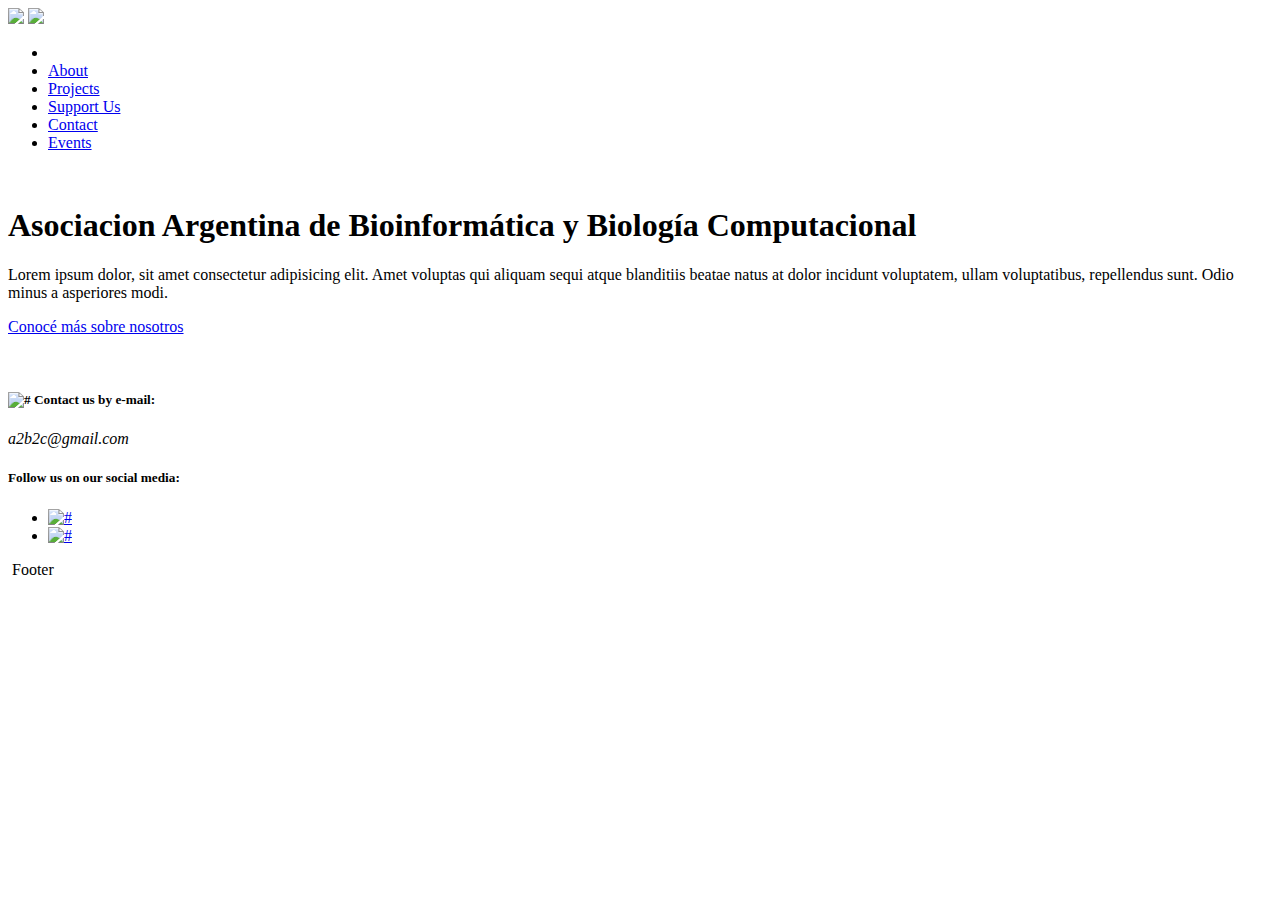
==== index.html @ a952217e "fix the paths" ====
<!DOCTYPE html>
<html lang="en">

<head>
    <meta charset='utf-8'>
    <meta http-equiv='X-UA-Compatible' content='IE=edge'>
    <title>A2B2C</title>
    <meta name='viewport' content='width=device-width, initial-scale=1'>
    <link rel='stylesheet' type='text/css' href='./assets/styles/main.css'>
    <link rel='stylesheet' type='text/css' href="./assets/styles/responsive.css">
    <script src="assets/js/main.js" type="text/javascript" charset="utf-8" defer></script>
    <script src="https://code.jquery.com/jquery-3.5.1.min.js" integrity="sha256-9/aliU8dGd2tb6OSsuzixeV4y/faTqgFtohetphbbj0=" crossorigin="anonymous"></script>
</head>

<body>
    <nav>
        <div class="header">
            <div class="ham">
                <img src="assets/icon/lista.png" class="ham-list" id="ham-list">
                <img src="assets/icon/close.png" class="cross-icon disable" id="cross-icon">
            </div>
            <ul class="nav-options" id="nav-options">
                <li>
                    <a id="home-button" class="active" href="index.html"><img src=""></a>
                </li>
                <li>
                    <a id="whoweare-button" href="about.html">About</a>
                </li>
                <li>
                    <a id="projects-button" href="#projects">Projects</a>
                </li>
                <li>
                    <a id="support-button" href="#support">Support Us</a>
                </li>
                <li>
                    <a id="contact-button" href="#contact">Contact</a>
                </li>
                <li>
                    <a id="contact-button" href="#contact">Events</a>
                </li>
            </ul>
            <div>
                <img>
            </div>
        </div>
    </nav>

    <section id="about">
        <div  class="row">
            <article id="about-article" class='about'>
                <h1 id="about-h1" >Asociacion Argentina de Bioinformática y Biología Computacional</h1>
                <p id="about-p" >Lorem ipsum dolor, sit amet consectetur adipisicing elit. Amet voluptas qui aliquam sequi atque blanditiis beatae natus at dolor incidunt voluptatem, ullam voluptatibus, repellendus sunt. Odio minus a asperiores modi.</p>
                <a id="about-button" href="about.html" class="button">Conocé más sobre nosotros</a>
            </article>

            <figure class="aboutfigure">
                <img src="./assets/img/cabeza.png" alt="" >
            </figure>
        </div>
    </section>



    <footer id="contact">
        <section id="email">
            <h5 id="contact-h5" ><img src="./assets/icon/email.png" alt="#"> Contact us by e-mail:</h5>
            <address>a2b2c@gmail.com</address>
        </section>

        <section id="socialmedia">
            <h5  id="socialmedia-h5" >Follow us on our social media:</h5>
            <ul class="medialinks">
                <li>
                    <a href="#" target="_blank"><img alt="#" src="./assets/icons/fb.png"></a>
                </li>
                <li>
                    <a href="#" target="_blank"><img alt="#" src="./assets/icons/fb.png"></a>
                </li>
            </ul>
        </section>
    </footer>
    <svg width="0" height="0">
            <defs>
                <clipPath id="hexagono" clipPathUnits="objectBoundingBox">
                    <polygon points=".25 0, .75 0, 1 .5, .75 1, .25 1, 0 .5" />
                </clipPath>
            </defs>
    </svg>
</body>

</html>
Footer
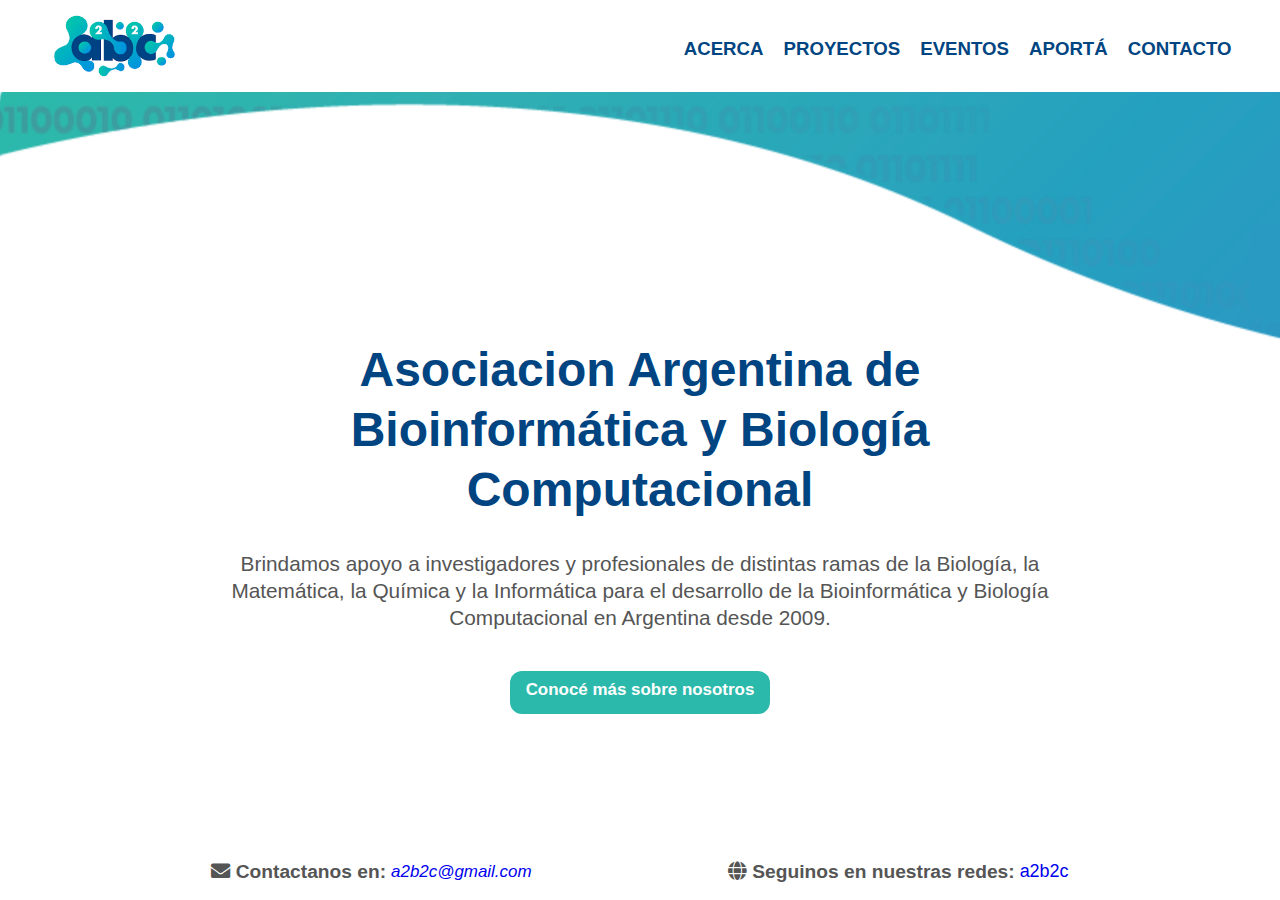
==== commit d2da072a: "fix word" ====
--- a/index.html
+++ b/index.html
@@ -8,6 +8,7 @@
     <meta name='viewport' content='width=device-width, initial-scale=1'>
     <link rel='stylesheet' type='text/css' href='./assets/styles/main.css'>
     <link rel='stylesheet' type='text/css' href="./assets/styles/responsive.css">
+    <link rel="stylesheet" href="https://cdnjs.cloudflare.com/ajax/libs/font-awesome/5.15.3/css/all.min.css" />
     <script src="assets/js/main.js" type="text/javascript" charset="utf-8" defer></script>
     <script src="https://code.jquery.com/jquery-3.5.1.min.js" integrity="sha256-9/aliU8dGd2tb6OSsuzixeV4y/faTqgFtohetphbbj0=" crossorigin="anonymous"></script>
 </head>
@@ -19,64 +20,55 @@
                 <img src="assets/icon/lista.png" class="ham-list" id="ham-list">
                 <img src="assets/icon/close.png" class="cross-icon disable" id="cross-icon">
             </div>
-            <ul class="nav-options" id="nav-options">
-                <li>
-                    <a id="home-button" class="active" href="index.html"><img src=""></a>
-                </li>
-                <li>
-                    <a id="whoweare-button" href="about.html">About</a>
-                </li>
-                <li>
-                    <a id="projects-button" href="#projects">Projects</a>
-                </li>
-                <li>
-                    <a id="support-button" href="#support">Support Us</a>
-                </li>
-                <li>
-                    <a id="contact-button" href="#contact">Contact</a>
-                </li>
-                <li>
-                    <a id="contact-button" href="#contact">Events</a>
-                </li>
-            </ul>
-            <div>
-                <img>
+            <div class="items-container">
+                <a id="home-button" class="active" href="index.html"><img src="./assets/icons/a2b2c_logo.png"></a>
+                <ul class="nav-options" id="nav-options">
+                    <li>
+                        <a id="whoweare-button" href="about.html">Acerca</a>
+                    </li>
+                    <li>
+                        <a id="projects-button" href="#projects">Proyectos</a>
+                    </li>
+                    <li>
+                        <a id="contact-button" href="events.html">Eventos</a>
+                    </li>
+                    <li>
+                        <a id="support-button" href="#support">Aportá</a>
+                    </li>
+                    <li>
+                        <a id="contact-button" href="#contact">Contacto</a>
+                    </li>
+                </ul>
             </div>
         </div>
     </nav>
 
-    <section id="about">
+    <section class="about">
         <div  class="row">
-            <article id="about-article" class='about'>
-                <h1 id="about-h1" >Asociacion Argentina de Bioinformática y Biología Computacional</h1>
-                <p id="about-p" >Lorem ipsum dolor, sit amet consectetur adipisicing elit. Amet voluptas qui aliquam sequi atque blanditiis beatae natus at dolor incidunt voluptatem, ullam voluptatibus, repellendus sunt. Odio minus a asperiores modi.</p>
-                <a id="about-button" href="about.html" class="button">Conocé más sobre nosotros</a>
+            <figure class="aboutfigure">
+                <img src="./assets/icons/membrete_centrado.png" alt="" class="body-support-img">
+            </figure>
+
+            <article class="about-article" class='about'>
+                <h1 class="about-h1" >Asociacion Argentina de Bioinformática y Biología Computacional</h1>
+                <p>Brindamos apoyo a investigadores y profesionales de distintas ramas de la Biología, la Matemática, la Química y la Informática para el desarrollo de la Bioinformática y Biología Computacional en Argentina desde 2009.</p>
+                <a class="about-button" href="about.html" class="about-button">Conocé más sobre nosotros</a>
             </article>
 
-            <figure class="aboutfigure">
-                <img src="./assets/img/cabeza.png" alt="" >
-            </figure>
         </div>
     </section>
 
 
 
-    <footer id="contact">
-        <section id="email">
-            <h5 id="contact-h5" ><img src="./assets/icon/email.png" alt="#"> Contact us by e-mail:</h5>
-            <address>a2b2c@gmail.com</address>
+    <footer class="contact">
+        <section class="email">
+            <p class="contact-p" ><i class="fas fa-envelope"></i> Contactanos en:</p>
+            <address><a href="#">a2b2c@gmail.com</a></address>
         </section>
 
-        <section id="socialmedia">
-            <h5  id="socialmedia-h5" >Follow us on our social media:</h5>
-            <ul class="medialinks">
-                <li>
-                    <a href="#" target="_blank"><img alt="#" src="./assets/icons/fb.png"></a>
-                </li>
-                <li>
-                    <a href="#" target="_blank"><img alt="#" src="./assets/icons/fb.png"></a>
-                </li>
-            </ul>
+        <section class="socialmedia">
+            <p class="contact-p" ><i class="fas fa-globe"></i> Seguinos en nuestras redes:</p>
+            <p class="social-media-link"><a href="https://www.instagram.com/bioinformatica_ar/?hl=es" target="_blank"> a2b2c</a></p>
         </section>
     </footer>
     <svg width="0" height="0">
@@ -87,6 +79,4 @@
             </defs>
     </svg>
 </body>
-
 </html>
-Footer
--- a/assets/styles/main.css
+++ b/assets/styles/main.css
@@ -0,0 +1,296 @@
+
+@import url('https://fonts.google.com/?query=lato&preview.text_type=custom&selection.family=Lato:ital,wght@0,400;1,300;1,400');
+
+* {
+    margin: 0;
+    padding: 0;
+    box-sizing: border-box;
+    position: relative;
+    border: 0 none;
+}
+
+body {
+    color: #666666;
+    font-family: 'Lato', sans-serif;
+    font-weight: normal;
+    margin: 0;
+    overflow-x: hidden;
+    background-color: rgb(255, 255, 255);
+    width: 100vw;
+    height: 100vh;
+    display: flex;
+    flex-direction: column;
+}
+
+h1 {
+    line-height: 1.25em;
+    font-size: 3em;
+    color: #004581;
+    text-align: center;
+    font-weight: bold;
+    margin-bottom: 30px;
+    width: 100%;
+}
+
+h2 {
+    line-height: 45px;
+    font-size: 2.5em;
+    color: #004581;
+    text-align: center;
+    margin-bottom: 20px;
+}
+
+h3 {
+    font-size: 2.3em;
+    text-align: center;
+}
+
+h4 {
+    font-size: 2em;
+    text-align: center;
+}
+
+h5 {
+    font-size: 1.3em;
+    color: #004581;
+    margin: 2vw 0;
+}
+
+h6 {
+    font-size: 1.2em;
+    text-align: center;
+}
+
+p,
+li {
+    font-size: 1.06em;
+    color: rgb(85, 85, 85);
+    line-height: 27px;
+    text-align: center;
+    list-style-type: none;
+}
+
+a {
+    text-decoration: none;
+    font-size: 1.06em;
+    line-height: 27px;
+    text-align: center;
+}
+
+.disable {
+    display: none;
+}
+
+
+/*----------------------------- nav bar -----------------------------*/
+
+
+/*https://itnext.io/how-to-create-a-responsive-navigation-bar-with-html-css-and-jquery-step-by-step-tutorial-9c780b58479f*/
+
+nav {
+    display: flex;
+    flex-direction: row;
+    align-items: flex-start;
+    margin: 0;
+    height: 8vh;
+    width: 100%;
+    background: #f3f2f2;
+    margin: 10px 0;
+}
+
+.logofigure {
+    margin: 0 3vw;
+}
+
+.logofigure img {
+    width: auto;
+    height: 5vh;
+    margin-top: 2%;
+}
+
+.arrowfigure {
+    margin: 0px -1px 0px 0px;
+}
+
+.arrowfigure img {
+    height: 5vh;
+}
+
+.header {
+    background-color: white;
+    width: 100%;
+    display: flex;
+    align-items: center;
+}
+
+.items-container{
+    display: flex;
+    justify-content: space-between;
+    width: 100%;
+    padding: 0 3%;
+
+}
+nav ul {
+    display: flex;
+    align-items: center;
+    text-transform: uppercase;
+    margin: 0;
+}
+
+nav li {
+    list-style-type: none;
+    margin: 0 10px;
+    line-height: 18px;
+}
+
+nav a {
+    color: #004581;
+    font-size: 1.1em;
+    font-weight: bold;
+    line-height: 1.44em;
+}
+
+nav img {
+    height: 8vh;
+    margin: 0;
+    top: 0;
+}
+
+
+.active {
+    color: #e7d4f9;
+}
+
+.lang-imige-mobile {
+    display: none;
+}
+
+.ham {
+    display: none;
+}
+
+
+
+/*----------------------------- ABOUT -----------------------------*/
+
+.row {
+    display: flex;
+    padding: 0;
+    margin: 0 10vh;
+    align-items: center;
+    justify-content: center;
+    flex-direction: column;
+    width: 100%;
+}
+
+.about {
+    padding: 0 0;
+    text-align: center;
+    display: flex;
+    flex-direction: column;
+    align-items: center;
+    width: 100%;
+    flex-grow: 1;
+}
+
+.about-article {
+    display: flex;
+    flex-direction: column;
+    text-align: center;
+    align-items: center;
+    margin-top: -5px;
+    padding: 0 15%;
+    width: 100%;
+}
+
+.about-article p {
+    font-size: 1.3em;
+}
+
+.aboutfigure img {
+    z-index: -1;
+    width: 100vw;
+}
+
+.about-button{
+    background-color: #2bb9ab;
+    width: 260px;
+    height: 43px;
+    display: block;
+    color: white;
+    font-weight: bold;
+    padding: 5px 0px;
+    border-radius: 12px;
+    margin-top: 40px;
+}
+
+
+footer {
+    display: flex;
+    align-items: flex-end;
+    justify-content: space-evenly;
+    height: 8vh;
+    margin: 15px;
+}
+
+.contact-p {
+    font-size: larger;
+    font-weight: bold;
+}
+
+.email, .socialmedia {
+    display: flex;
+    flex-wrap: wrap;
+    justify-items: center;
+    text-align: center;
+    justify-content: center;
+}
+
+.email address {
+    margin-left: 5px;
+}
+
+.social-media-link {
+    margin-left: 5px;
+}
+
+.medialinks {
+    display: flex;
+    flex-wrap: wrap;
+    justify-content: space-evenly;
+}
+
+
+/*----------------------------- CONFERENCE -----------------------------*/
+.conferences {
+    height: 90%;
+    border-top: 4px solid #004581;
+}
+
+.conferences-row {
+    display: flex;
+    flex-direction: row;
+    justify-content: space-around;
+    width: 100%;
+    padding: 50px 10%;
+}
+
+.conferences-article {
+    padding-right: 3%;
+}
+
+.conferences-img {
+    width: 200px;
+}
+
+.conferences-row p {
+    font-size: 1.06em;
+    text-align: left;
+}
+
+
+.subpage-footer {
+    width: 100%;
+    border-top: 1px solid #004581;
+    margin-left: 0;
+}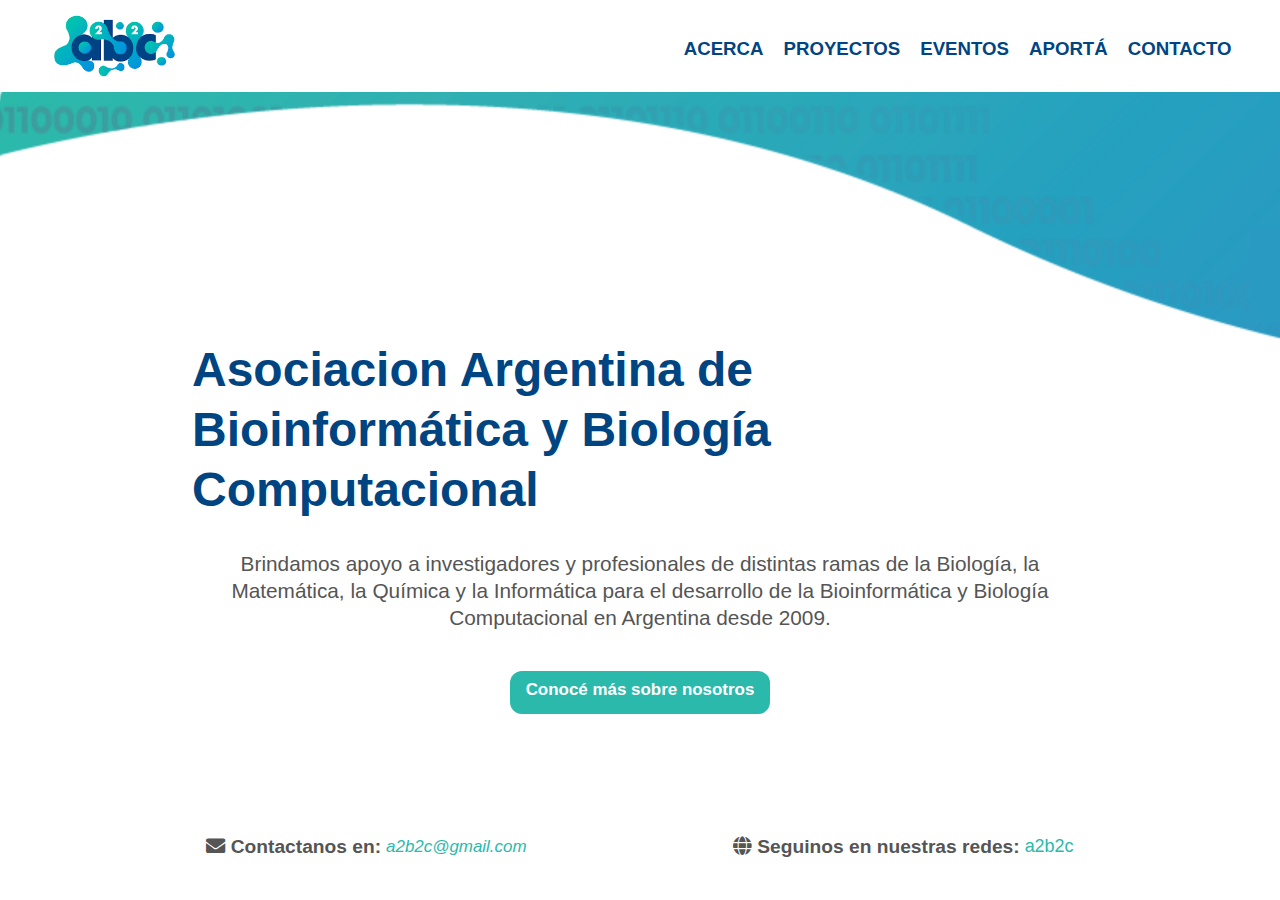
==== commit ab693c63: "fix conference layout" ====
--- a/index.html
+++ b/index.html
@@ -9,7 +9,7 @@
     <link rel='stylesheet' type='text/css' href='./assets/styles/main.css'>
     <link rel='stylesheet' type='text/css' href="./assets/styles/responsive.css">
     <link rel="stylesheet" href="https://cdnjs.cloudflare.com/ajax/libs/font-awesome/5.15.3/css/all.min.css" />
-    <script src="assets/js/main.js" type="text/javascript" charset="utf-8" defer></script>
+    <script src="./assets/js/main.js" type="text/javascript" charset="utf-8" defer></script>
     <script src="https://code.jquery.com/jquery-3.5.1.min.js" integrity="sha256-9/aliU8dGd2tb6OSsuzixeV4y/faTqgFtohetphbbj0=" crossorigin="anonymous"></script>
 </head>
 
@@ -17,14 +17,14 @@
     <nav>
         <div class="header">
             <div class="ham">
-                <img src="assets/icon/lista.png" class="ham-list" id="ham-list">
-                <img src="assets/icon/close.png" class="cross-icon disable" id="cross-icon">
+                <img src="./assets/icon/lista.png" class="ham-list" id="ham-list">
+                <img src="./assets/icon/close.png" class="cross-icon disable" id="cross-icon">
             </div>
             <div class="items-container">
                 <a id="home-button" class="active" href="index.html"><img src="./assets/icons/a2b2c_logo.png"></a>
                 <ul class="nav-options" id="nav-options">
                     <li>
-                        <a id="whoweare-button" href="about.html">Acerca</a>
+                        <a id="whoweare-button" href="./index.html">Acerca</a>
                     </li>
                     <li>
                         <a id="projects-button" href="#projects">Proyectos</a>
@@ -36,14 +36,14 @@
                         <a id="support-button" href="#support">Aportá</a>
                     </li>
                     <li>
-                        <a id="contact-button" href="#contact">Contacto</a>
+                        <a id="contact-button" href="./index.html">Contacto</a>
                     </li>
                 </ul>
             </div>
         </div>
     </nav>
 
-    <section class="about">
+    <main class="about">
         <div  class="row">
             <figure class="aboutfigure">
                 <img src="./assets/icons/membrete_centrado.png" alt="" class="body-support-img">
@@ -56,7 +56,7 @@
             </article>
 
         </div>
-    </section>
+    </main>
 
 
 
--- a/assets/styles/main.css
+++ b/assets/styles/main.css
@@ -26,7 +26,7 @@
     line-height: 1.25em;
     font-size: 3em;
     color: #004581;
-    text-align: center;
+    text-align: left;
     font-weight: bold;
     margin-bottom: 30px;
     width: 100%;
@@ -36,18 +36,18 @@
     line-height: 45px;
     font-size: 2.5em;
     color: #004581;
-    text-align: center;
+    text-align: left;
     margin-bottom: 20px;
 }
 
 h3 {
     font-size: 2.3em;
-    text-align: center;
+    text-align: left;
 }
 
 h4 {
     font-size: 2em;
-    text-align: center;
+    text-align: left;
 }
 
 h5 {
@@ -58,7 +58,7 @@
 
 h6 {
     font-size: 1.2em;
-    text-align: center;
+    text-align: left;
 }
 
 p,
@@ -170,6 +170,11 @@
 }
 
 
+main {
+    flex-grow: 1;
+    width: 100%;
+    padding: 0 0;
+}
 
 /*----------------------------- ABOUT -----------------------------*/
 
@@ -184,13 +189,10 @@
 }
 
 .about {
-    padding: 0 0;
-    text-align: center;
-    display: flex;
-    flex-direction: column;
-    align-items: center;
-    width: 100%;
-    flex-grow: 1;
+    text-align: center;
+    display: flex;
+    flex-direction: column;
+    align-items: center;
 }
 
 .about-article {
@@ -227,10 +229,10 @@
 
 footer {
     display: flex;
-    align-items: flex-end;
+    align-items: center;
     justify-content: space-evenly;
-    height: 8vh;
-    margin: 15px;
+    height: 12vh;
+    margin-top: 15px;
 }
 
 .contact-p {
@@ -262,8 +264,12 @@
 
 
 /*----------------------------- CONFERENCE -----------------------------*/
+.conferences-body {
+    height: 100%;
+}
+
 .conferences {
-    height: 90%;
+    padding-top: 56px;
     border-top: 4px solid #004581;
 }
 
@@ -288,9 +294,92 @@
     text-align: left;
 }
 
+/*----------------------------- CONFERENCE MAIN PAGE-----------------------------*/
 
 .subpage-footer {
     width: 100%;
+    height: 12hv;
     border-top: 1px solid #004581;
     margin-left: 0;
+    background-color: #004581;
+}
+
+
+.subpage-footer p,a {
+    color: #2bb9ab;
+    justify-content: left;
+}
+
+.main-banner, .commitee-section {
+    display: flex;
+    flex-direction: column;
+    justify-content: left;
+    align-items: flex-start;
+}
+
+.main-banner button {
+    background-color: #FF66C4;
+    width: 10rem;
+    height: 3rem;
+    border-radius: 20px;
+    margin-top: 25px;
+    font-size: 1rem;
+    color: #f3f2f2;
+}
+
+.main-banner button:hover {
+    background-color: #FF66C4; 
+    color: #4a89aa;
+}
+
+.conference-banner {
+    width: 389px;
+}
+
+.sponsors-row {
+    display: flex;
+    flex-direction: column;
+    width: 100%;
+    padding: 112px 16%;
+}
+
+.sponsor-logos {
+    display: flex;
+    flex-wrap: wrap;
+    justify-items: center;
+}
+
+.sponsor-logos img {
+    width: 273px;
+    height: 134px;
+}
+
+
+#small-logo {
+    width: 230px;
+    height: 90px;
+}
+
+.commitee-section {
+    padding: 61px 10%;
+}
+
+.committes-div {
+    padding: 56px 0;
+    text-align: left;
+}
+
+.committes-div p {
+    text-align: left;
+}
+
+.commitee-list {
+    display: flex;
+    flex-direction: column;
+    justify-content: left;
+    align-items: flex-start;
+}
+
+.mapouter {
+    margin-top: 15px;
 }--- a/assets/styles/responsive.css
+++ b/assets/styles/responsive.css
@@ -0,0 +1,51 @@
+@media screen and (max-width: 800px){
+    h1, h5, h6 {
+        text-align: center;
+    }
+
+    nav {
+        margin: 8px 0;
+    }
+    
+    nav ul {
+        margin: 0;
+        flex-wrap: wrap;
+        width: 63%;
+    }
+
+    .about {
+        margin: 0;
+        padding: 0 2vw;
+    }
+    
+    .about-article {
+        margin-top: 20vh;
+        padding: 0 2vw;
+        height: 90vh;
+    }
+
+    .body-support-img {
+        display: none;
+    }
+
+    footer {
+        align-items: center;
+        flex-direction: column;
+        gap: 10px;
+        padding: 20px;
+    }
+
+    .conference-banner {
+        display: none;
+    }
+
+    .main-banner {
+        justify-content: center;
+        align-items: center;
+    }
+
+    .subpage-footer p,a {
+        justify-content: center;
+    }
+
+}